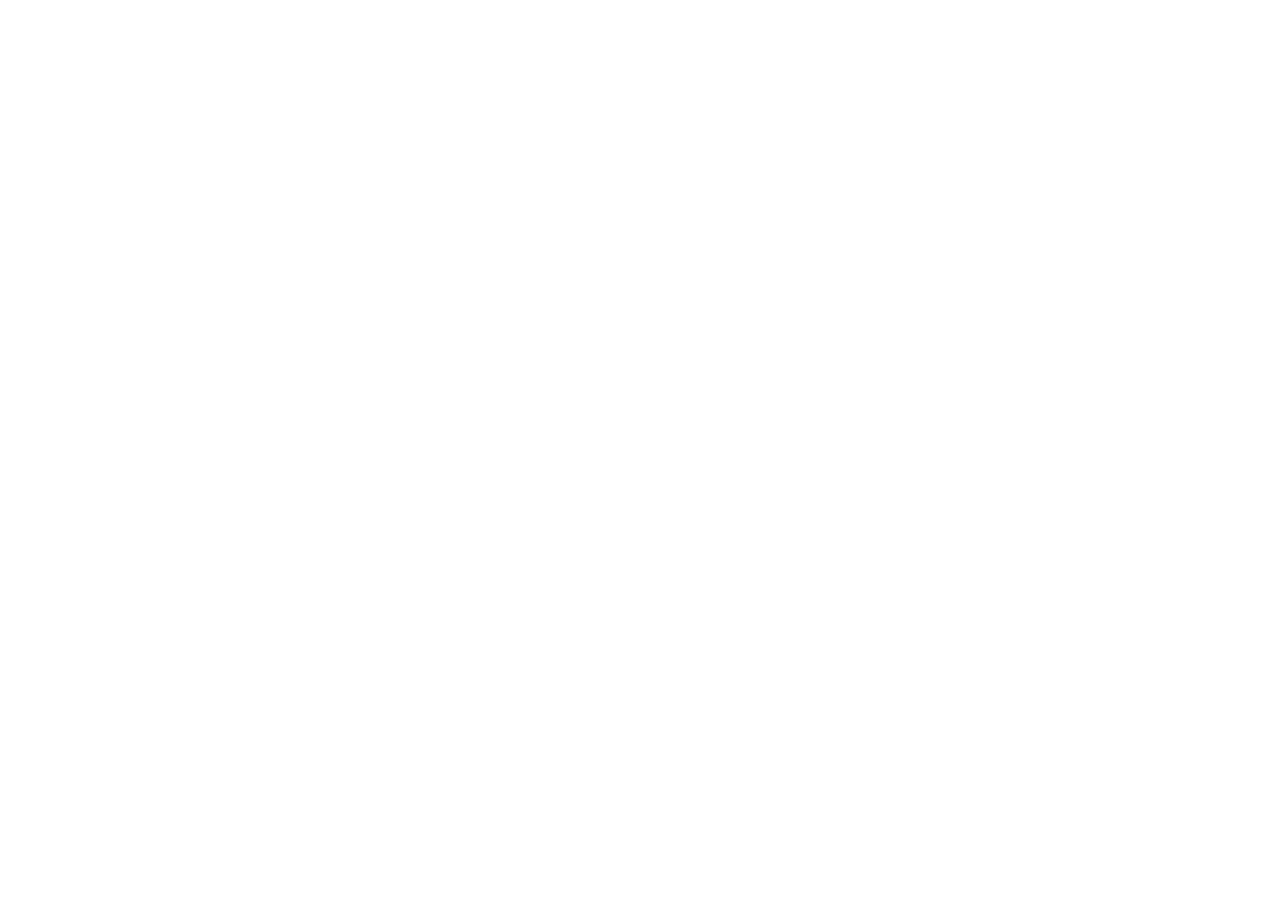
==== index.html @ 8ab540d9 "1" ====
<!DOCTYPE html>
<html lang="pt">
<head>
    <meta charset="UTF-08">
    <meta name="viewport" content="width=device-width, initial-scale=1.0">
    <link rel="stylesheet" href="Style/style">
    <link rel="shortcut icon" href="favicon.ico" type="image/x-icon">
    <title>Projeto Redes sociais</title>
</head>
<body>
    



</body>
</html>
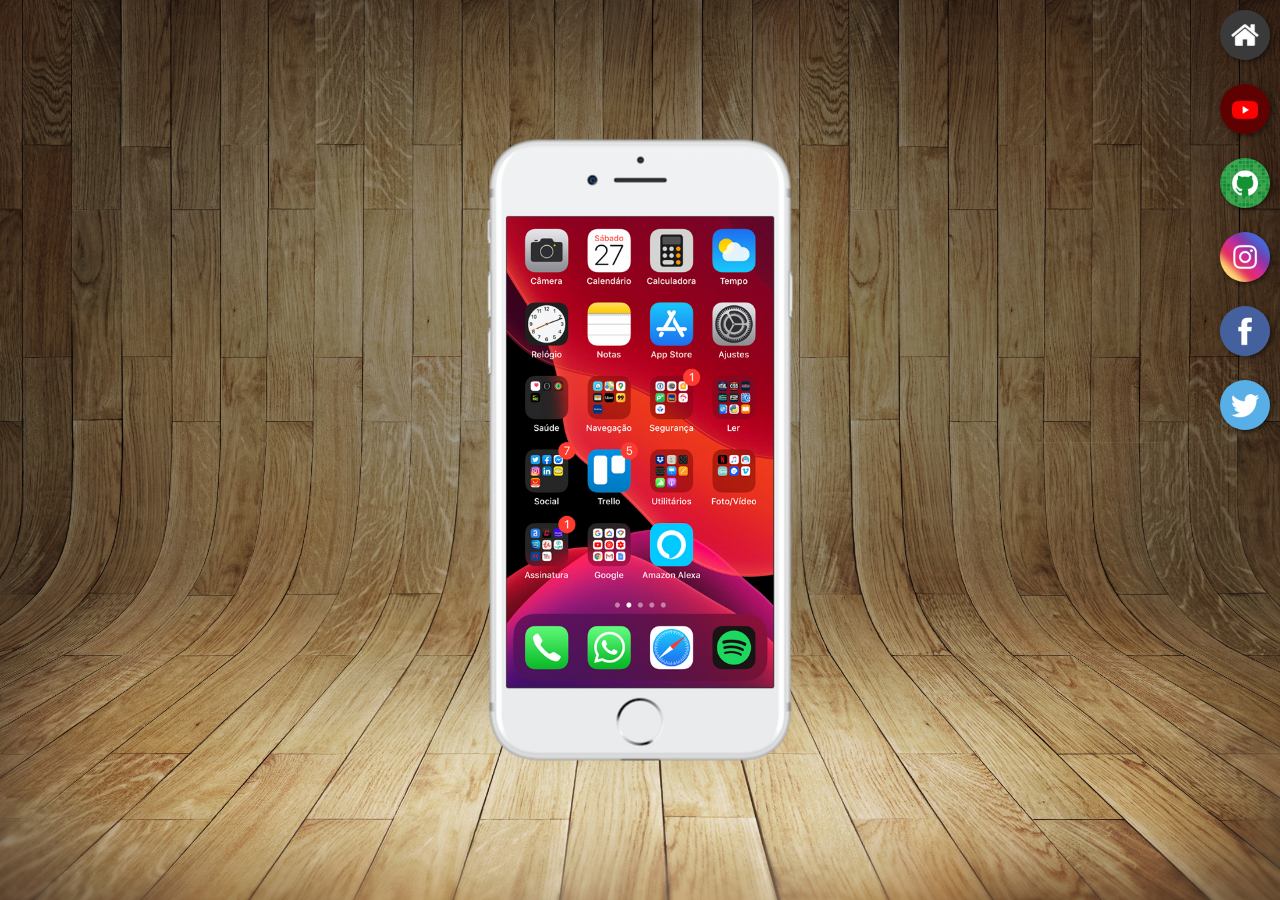
==== commit 24b98c6f: "join" ====
--- a/index.html
+++ b/index.html
@@ -3,12 +3,29 @@
 <head>
     <meta charset="UTF-08">
     <meta name="viewport" content="width=device-width, initial-scale=1.0">
-    <link rel="stylesheet" href="Style/style">
+    <link rel="stylesheet" href="Style/style.css">
     <link rel="shortcut icon" href="favicon.ico" type="image/x-icon">
     <title>Projeto Redes sociais</title>
 </head>
 <body>
-    
+    <main>
+        <section id="telefone">
+
+            <iframe src="Home.html" name="tela" id="tela" frameborder="0">
+                O seu navegador não é compatível.
+            </iframe>
+        </section>
+  <section id="redes-sociais">
+<a href="Home.html" target="tela"><img src="imagens/logo-home.jpg" alt="Home"></a><br>
+<a href="youtube.html" target="tela"><img src="imagens/logo-youtube.jpg" alt="Youtube"></a><br>
+<a href="GitHub.html" target="tela"><img src="imagens/logo-github.jpg" alt="GitHub"></a><br>
+<a href="Instagram.html" target="tela"><img src="imagens/logo-instagram.jpg" alt="Instagram"></a><br>
+<a href="Facebook.html" target="tela"><img src="imagens/logo-facebook.jpg" alt="Facebook"></a><br>
+<a href="Twitter.html" target="tela"><img src="imagens/logo-twitter.jpg" alt="Twitter"></a><br>
+
+
+  </section>
+    </main>
 
 
 
--- a/Style/style.css
+++ b/Style/style.css
@@ -0,0 +1,56 @@
+@charset "UTF-08";
+
+*{
+    margin:0px;
+    padding: 0px;
+    font-family: Arial, Helvetica, sans-serif;
+}
+
+body, html{
+    height: 100vh; /*altura total do navegador*/
+    width: 100vw; /*largura total do navegador*/
+    background-color: black;
+
+}
+body{
+    background: url(../imagens/fundo-madeira.jpg) no-repeat top center fixed;
+    background-size: cover;
+}
+main{
+    position:relative;
+    height: 100vh;
+}
+
+section#telefone{
+    position:absolute;
+    top:50%;
+    left: 50%;
+    transform: translate(-50%, -50%);
+
+    height:627px;
+    width: 311px;
+    background: url(../imagens/frame-iphone.png) no-repeat;
+}
+iframe#tela{
+    position: relative;
+    top:80px;
+    left:22px;
+    width:267px;
+    height: 471px;
+}
+section#redes-sociais{
+    text-align: right;
+}
+section#redes-sociais img{
+    width:50px;
+    margin:10px;
+    border-radius: 50%;
+    box-shadow: 2px 2px 5px rgba(0, 0, 0, 0.511);
+    box-sizing: border-box
+    ;
+}
+section#redes-sociais img:hover{
+    border:2px solid rgba(255, 255, 255, 0.514);
+    transform: translate(-3px, -3px);
+    box-shadow: 5px 5px 10px rgba(0, 0, 0, 0.585);
+}